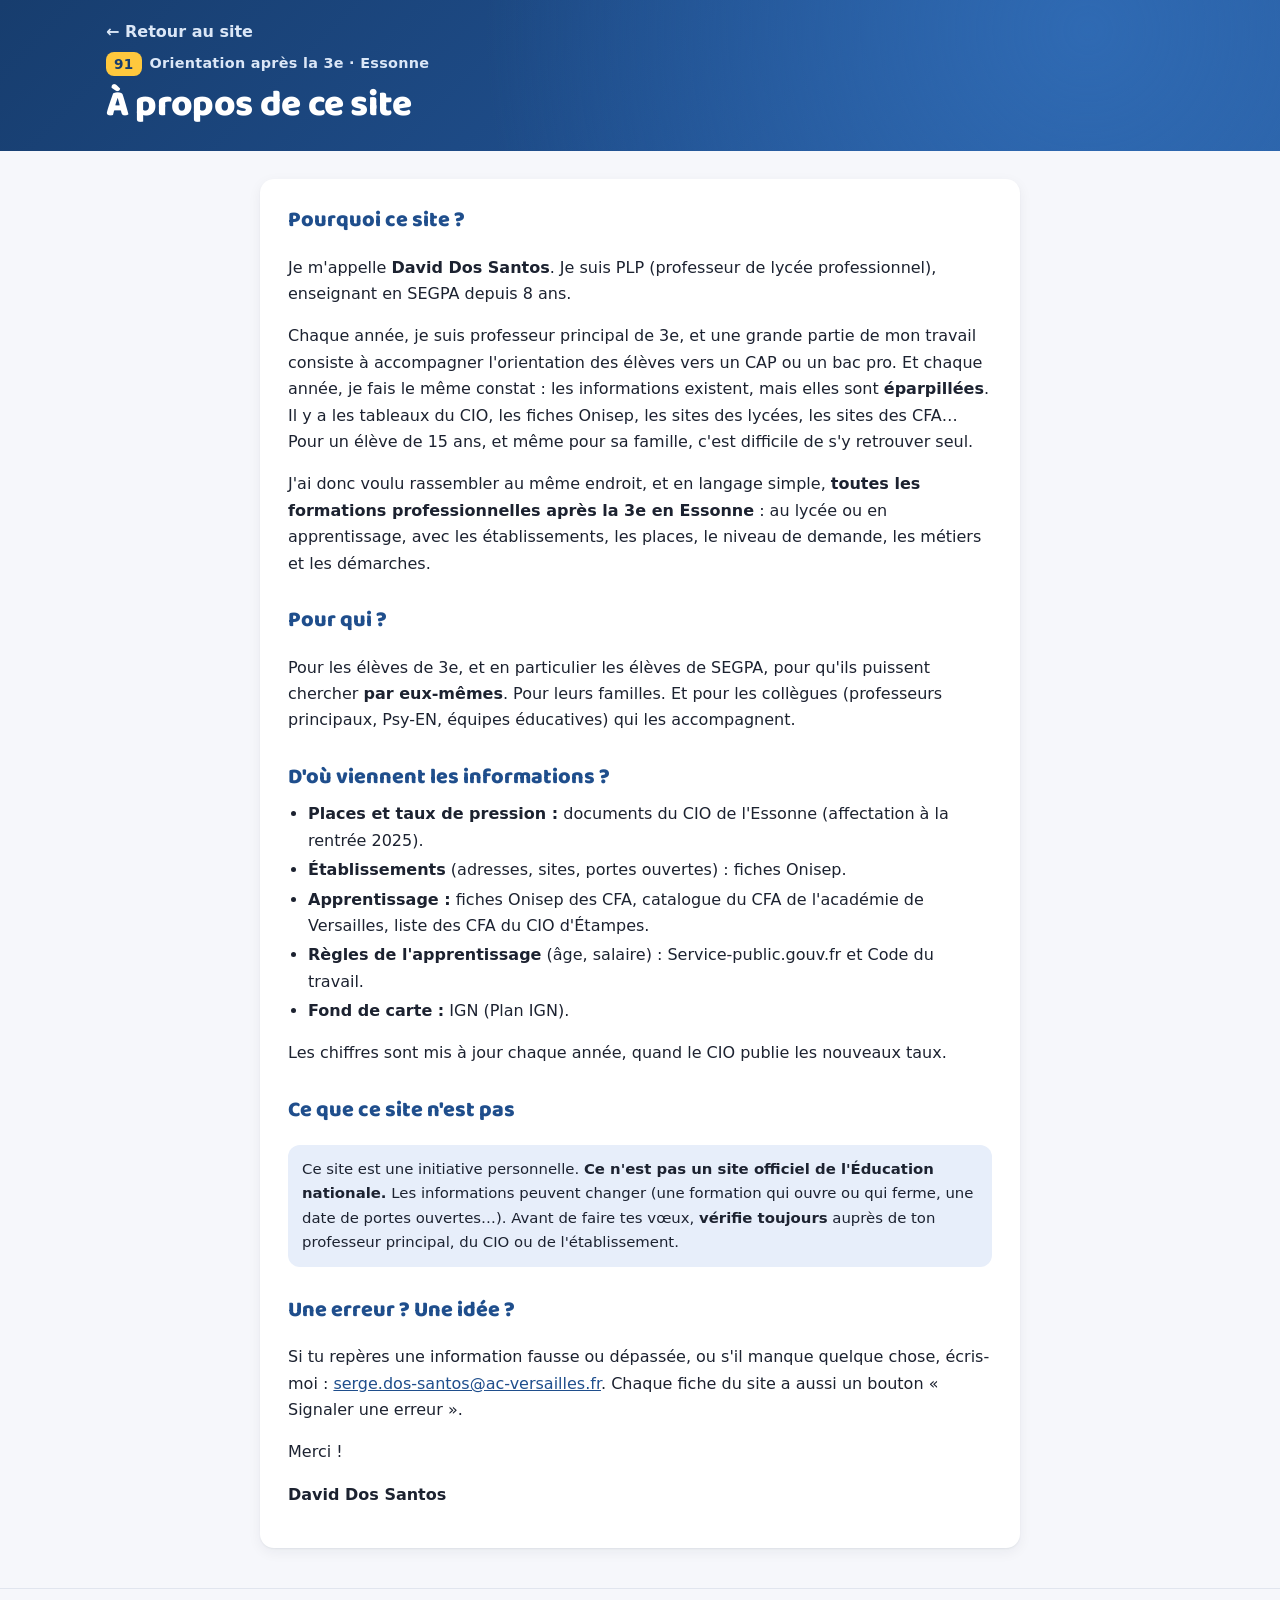
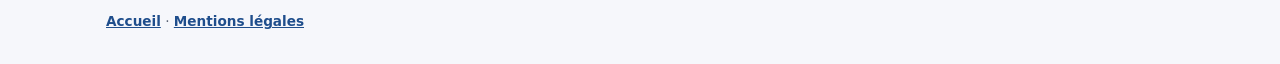
==== apropos.html @ ecbffb73 "Add files via upload" ====
<!doctype html>
<html lang="fr">
<head>
<meta charset="utf-8">
<meta name="viewport" content="width=device-width, initial-scale=1">
<title>À propos — Formations pro en Essonne</title>
<meta name="description" content="Pourquoi ce site, qui l'a fait, d'où viennent les informations.">
<link rel="stylesheet" href="assets/style.css">
</head>
<body>
<header class="entete mini">
  <div class="conteneur">
    <a class="retour" href="index.html">← Retour au site</a>
    <p class="surtitre"><span class="badge-91">91</span> Orientation après la 3e · Essonne</p>
    <h1>À propos de ce site</h1>
  </div>
</header>

<main class="conteneur">
  <article class="page-texte">
    <h2>Pourquoi ce site ?</h2>
    <p>Je m'appelle <strong>David Dos Santos</strong>. Je suis PLP (professeur de lycée professionnel), enseignant en SEGPA depuis 8 ans.</p>
    <p>Chaque année, je suis professeur principal de 3e, et une grande partie de mon travail consiste à accompagner l'orientation des élèves vers un CAP ou un bac pro. Et chaque année, je fais le même constat : les informations existent, mais elles sont <strong>éparpillées</strong>. Il y a les tableaux du CIO, les fiches Onisep, les sites des lycées, les sites des CFA… Pour un élève de 15 ans, et même pour sa famille, c'est difficile de s'y retrouver seul.</p>
    <p>J'ai donc voulu rassembler au même endroit, et en langage simple, <strong>toutes les formations professionnelles après la 3e en Essonne</strong> : au lycée ou en apprentissage, avec les établissements, les places, le niveau de demande, les métiers et les démarches.</p>

    <h2>Pour qui ?</h2>
    <p>Pour les élèves de 3e, et en particulier les élèves de SEGPA, pour qu'ils puissent chercher <strong>par eux-mêmes</strong>. Pour leurs familles. Et pour les collègues (professeurs principaux, Psy-EN, équipes éducatives) qui les accompagnent.</p>

    <h2>D'où viennent les informations ?</h2>
    <ul class="puces">
      <li><strong>Places et taux de pression :</strong> documents du CIO de l'Essonne (affectation à la rentrée 2025).</li>
      <li><strong>Établissements</strong> (adresses, sites, portes ouvertes) : fiches Onisep.</li>
      <li><strong>Apprentissage :</strong> fiches Onisep des CFA, catalogue du CFA de l'académie de Versailles, liste des CFA du CIO d'Étampes.</li>
      <li><strong>Règles de l'apprentissage</strong> (âge, salaire) : Service-public.gouv.fr et Code du travail.</li>
      <li><strong>Fond de carte :</strong> IGN (Plan IGN).</li>
    </ul>
    <p>Les chiffres sont mis à jour chaque année, quand le CIO publie les nouveaux taux.</p>

    <h2>Ce que ce site n'est pas</h2>
    <div class="encadre info">
      <p style="margin:0">Ce site est une initiative personnelle. <strong>Ce n'est pas un site officiel de l'Éducation nationale.</strong> Les informations peuvent changer (une formation qui ouvre ou qui ferme, une date de portes ouvertes…). Avant de faire tes vœux, <strong>vérifie toujours</strong> auprès de ton professeur principal, du CIO ou de l'établissement.</p>
    </div>

    <h2>Une erreur ? Une idée ?</h2>
    <p>Si tu repères une information fausse ou dépassée, ou s'il manque quelque chose, écris-moi : <a href="mailto:serge.dos-santos@ac-versailles.fr?subject=%5BSite%20formations%2091%5D%20Remarque">serge.dos-santos@ac-versailles.fr</a>. Chaque fiche du site a aussi un bouton « Signaler une erreur ».</p>
    <p>Merci !</p>
    <p><strong>David Dos Santos</strong></p>
  </article>
</main>

<footer class="pied">
  <div class="conteneur">
    <p class="liens-pied"><a href="index.html">Accueil</a> · <a href="mentions-legales.html">Mentions légales</a></p>
  </div>
</footer>
</body>
</html>
---- assets/style.css ----
@font-face{font-family:"Baloo 2";font-style:normal;font-weight:600;font-display:swap;src:url(fonts/baloo-2-latin-600-normal.woff2) format("woff2")}
@font-face{font-family:"Baloo 2";font-style:normal;font-weight:800;font-display:swap;src:url(fonts/baloo-2-latin-800-normal.woff2) format("woff2")}
:root{
  --fond:#f6f7fb; --carte:#ffffff; --texte:#1c2230; --doux:#5b6475; --trait:#e1e5ee;
  --primaire:#1f4e8c; --primaire-clair:#e7eefa;
  --vert:#1f8a4c; --vert-fond:#e3f5ea;
  --orange:#b86200; --orange-fond:#fff1dc;
  --rouge:#c0392b; --rouge-fond:#fde7e4;
  --gris-fond:#eef0f4;
  --rayon:14px; --ombre:0 1px 2px rgba(20,30,50,.06),0 4px 14px rgba(20,30,50,.06);
}
*{box-sizing:border-box}
html{-webkit-text-size-adjust:100%}
body{margin:0;background:var(--fond);color:var(--texte);font:16px/1.5 system-ui,-apple-system,"Segoe UI",Roboto,Arial,sans-serif}
button,input,select{font:inherit;color:inherit}
.conteneur{max-width:1100px;margin:0 auto;padding:0 16px}
.visuellement-cache{position:absolute;width:1px;height:1px;overflow:hidden;clip:rect(0 0 0 0)}

.entete{background:radial-gradient(circle at 85% 20%,#2f6ab3 0,transparent 55%),linear-gradient(135deg,#173d6e 0%,#1f4e8c 55%,#2a5fa3 100%);color:#fff;padding:30px 0 44px;position:relative;overflow:hidden}
.entete-grille{display:grid;grid-template-columns:minmax(0,1.6fr) minmax(0,1fr);gap:24px;align-items:center}
.surtitre{display:flex;align-items:center;gap:8px;margin:0 0 10px;font-size:.9rem;font-weight:600;letter-spacing:.02em;color:#dbe7f7}
.badge-91{background:#ffc83d;color:#173d6e;font-weight:800;border-radius:8px;padding:2px 8px;font-size:.85rem}
.entete h1{font-family:"Baloo 2",system-ui,sans-serif;font-weight:800;margin:0 0 10px;font-size:clamp(1.8rem,4.2vw,2.9rem);line-height:1.05;letter-spacing:-.01em}
.surligne{white-space:nowrap;background:linear-gradient(transparent 58%,rgba(255,200,61,.85) 58%);padding:0 4px;border-radius:2px}
.intro{margin:0 0 14px;max-width:52ch;font-size:1.05rem;color:#e6eefa}
.chiffres{list-style:none;display:flex;flex-wrap:wrap;gap:8px;margin:0 0 16px;padding:0}
.chiffres li{background:rgba(255,255,255,.12);border:1px solid rgba(255,255,255,.22);border-radius:999px;padding:4px 12px;font-size:.9rem}
.chiffres strong{font-family:"Baloo 2",system-ui,sans-serif;font-size:1.1rem;color:#ffc83d;margin-right:2px}
.raccourcis{display:flex;flex-wrap:wrap;gap:10px}
.raccourci{border:0;border-radius:12px;padding:11px 16px;font-weight:700;cursor:pointer;background:#fff;color:#173d6e;box-shadow:0 4px 14px rgba(0,0,0,.18);transition:transform .15s}
.raccourci:hover,.raccourci:focus-visible{transform:translateY(-2px)}
.raccourci:first-child{background:#ffc83d}
.illustration{width:100%;max-width:380px;justify-self:end;filter:drop-shadow(0 8px 18px rgba(0,0,0,.2))}
.parcours{list-style:none;display:flex;flex-wrap:wrap;gap:6px 22px;margin:18px auto 0;font-size:.9rem;color:#dbe7f7}
.parcours li{display:flex;align-items:center;gap:8px}
.parcours li:not(:last-child)::after{content:"→";margin-left:14px;opacity:.6}
.parcours span{display:inline-flex;width:24px;height:24px;border-radius:50%;background:rgba(255,255,255,.16);align-items:center;justify-content:center;font-weight:800;color:#ffc83d}
@media (max-width:560px){.raccourci{padding:9px 12px;font-size:.92rem}.entete{padding-bottom:36px}}
@media (max-width:760px){.entete-grille{grid-template-columns:1fr}.illustration{display:none}.parcours li:not(:last-child)::after{display:none}}

.onglets{display:flex;gap:8px;margin:-20px 0 16px;position:relative}
.onglet{flex:1;max-width:200px;border:0;background:#fff;padding:12px 16px;border-radius:12px;font-weight:600;cursor:pointer;box-shadow:var(--ombre);color:var(--doux)}
.onglet.actif{color:var(--primaire);outline:2px solid var(--primaire)}

.outils{display:flex;flex-wrap:wrap;gap:10px;align-items:center;margin-bottom:18px}
.niveaux{display:flex;gap:6px}
.puce{border:1px solid var(--trait);background:#fff;border-radius:999px;padding:8px 14px;cursor:pointer;font-weight:600}
.puce small{font-weight:400;color:var(--doux)}
.puce.actif{background:var(--primaire);border-color:var(--primaire);color:#fff}
.puce.actif small{color:#dfe8f7}
.recherche{flex:1 1 240px}
.recherche input,.choix-ville select{width:100%;padding:10px 14px;border:1px solid var(--trait);border-radius:10px;background:#fff}
.choix-ville{flex:0 1 220px}

.secteurs{display:grid;grid-template-columns:repeat(auto-fill,minmax(150px,1fr));gap:10px;margin-bottom:22px}
.secteur{display:flex;flex-direction:column;align-items:flex-start;gap:4px;text-align:left;background:#fff;border:2px solid transparent;border-radius:var(--rayon);padding:12px;cursor:pointer;box-shadow:var(--ombre)}
.secteur .picto{font-size:1.7rem;line-height:1}
.secteur .nom{font-weight:600;font-size:.92rem;line-height:1.25}
.secteur .nb{font-size:.8rem;color:var(--doux)}
.secteur.actif{border-color:var(--primaire);background:var(--primaire-clair)}
.secteur.vide{opacity:.45}

.entete-resultats{display:flex;align-items:baseline;justify-content:space-between;gap:12px}
.entete-resultats h2{font-size:1.15rem;margin:0 0 12px}
.lien{background:none;border:0;color:var(--primaire);text-decoration:underline;cursor:pointer;padding:0}

.grille{display:grid;grid-template-columns:repeat(auto-fill,minmax(300px,1fr));gap:14px}
.carte{background:var(--carte);border-radius:var(--rayon);box-shadow:var(--ombre);padding:16px;display:flex;flex-direction:column;gap:10px;cursor:pointer;border:2px solid transparent;text-align:left}
.carte:hover,.carte:focus-visible{border-color:var(--primaire)}
.carte h3{margin:0;font-size:1.05rem;line-height:1.3}
.etiquettes{display:flex;flex-wrap:wrap;gap:6px}
.etiquette{font-size:.75rem;font-weight:600;padding:3px 8px;border-radius:999px;background:var(--gris-fond);color:var(--doux)}
.etiquette.cap{background:#e8e3fa;color:#4b3a9c}
.etiquette.bac{background:#dff1f5;color:#0e6475}
.etiquette.segpa{background:var(--vert-fond);color:var(--vert)}
.etiquette.profil{background:var(--orange-fond);color:var(--orange)}
.etiquette.erea{background:#ece6f7;color:#5a3d8a}
.lieux{list-style:none;margin:0;padding:0;display:flex;flex-direction:column;gap:4px;font-size:.9rem}
.lieux li{display:flex;align-items:center;gap:8px}
.lieux .ville{font-weight:600}
.lieux .plus{color:var(--doux)}
.vide-message{background:#fff;border-radius:var(--rayon);padding:24px;text-align:center;color:var(--doux);grid-column:1/-1}

.pastille{display:inline-block;width:12px;height:12px;border-radius:50%;flex:none;background:#c4c9d4}
.pastille.vert{background:var(--vert)} .pastille.orange{background:#e08a00} .pastille.rouge{background:var(--rouge)}

.demande{display:inline-flex;align-items:center;gap:6px;font-size:.8rem;font-weight:600;padding:3px 9px;border-radius:999px;white-space:nowrap}
.demande.vert{background:var(--vert-fond);color:var(--vert)}
.demande.orange{background:var(--orange-fond);color:var(--orange)}
.demande.rouge{background:var(--rouge-fond);color:var(--rouge)}
.demande.aucun{background:var(--gris-fond);color:var(--doux)}

.liste-lycees{display:grid;gap:14px}
.ville-bloc h2{font-size:1.1rem;margin:8px 0}
.lycee{background:#fff;border-radius:var(--rayon);box-shadow:var(--ombre);padding:14px 16px;margin-bottom:10px}
.lycee h3{margin:0 0 8px;font-size:1rem}
.lycee ul{list-style:none;margin:0;padding:0;display:flex;flex-direction:column;gap:6px}
.lycee li button{all:unset;cursor:pointer;display:flex;flex-wrap:wrap;align-items:center;gap:8px;width:100%}
.lycee li button:hover .f-nom,.lycee li button:focus-visible .f-nom{text-decoration:underline;color:var(--primaire)}
.f-nom{flex:1 1 200px}

.legende{background:#fff;border-radius:var(--rayon);box-shadow:var(--ombre);padding:18px 20px;margin:28px 0}
.legende h2{margin:0 0 8px;font-size:1.05rem}
.legende ul{list-style:none;padding:0;margin:10px 0;display:grid;gap:8px}
.legende li{display:flex;gap:10px;align-items:baseline}
.note{color:var(--doux);font-size:.9rem;margin-bottom:0}

dialog{border:0;border-radius:18px;padding:0;width:min(640px,calc(100% - 24px));max-height:calc(100% - 24px);box-shadow:0 20px 60px rgba(0,0,0,.25)}
dialog::backdrop{background:rgba(15,23,42,.5)}
.fiche-contenu{padding:22px}
.fiche-haut{display:flex;justify-content:space-between;gap:12px;align-items:flex-start}
.fiche-haut h2{margin:6px 0 0;font-size:1.35rem;line-height:1.25}
.fermer{border:0;background:var(--gris-fond);border-radius:50%;width:38px;height:38px;font-size:1.3rem;cursor:pointer;flex:none}
.encadre{border-radius:12px;padding:12px 14px;margin:14px 0;font-size:.93rem}
.encadre.segpa{background:var(--vert-fond)}
.encadre.profil{background:var(--orange-fond)}
.encadre.erea{background:#f1ecfa}
.encadre.info{background:var(--primaire-clair)}
.encadre.a-venir{background:var(--gris-fond);color:var(--doux)}
.fiche h3{font-size:1rem;margin:18px 0 8px}
.offre{border:1px solid var(--trait);border-radius:12px;padding:10px 12px;margin-bottom:8px}
.offre-ligne{display:flex;flex-wrap:wrap;gap:8px;align-items:center;justify-content:space-between}
.offre-lycee{font-weight:600}
.offre-ville{color:var(--doux);font-size:.9rem}
details{margin-top:6px;font-size:.88rem;color:var(--doux)}
summary{cursor:pointer;color:var(--primaire)}

.pied{border-top:1px solid var(--trait);padding:18px 0 28px;color:var(--doux);font-size:.85rem}
.pied p{margin:4px 0}

@media (max-width:560px){
  .onglet{padding:10px 8px;font-size:.92rem}
  .choix-ville{flex:1 1 100%}
  .secteurs{grid-template-columns:repeat(2,1fr)}
  .grille{grid-template-columns:1fr}
}

/* ---- Phase 3 : carte, fiches enrichies ---- */
.accroche{margin:0;color:var(--doux);font-size:.9rem;line-height:1.4;display:-webkit-box;-webkit-line-clamp:2;-webkit-box-orient:vertical;overflow:hidden}
.fiche p{margin:6px 0 10px}
.fiche h4{font-size:.92rem;margin:14px 0 6px;color:var(--doux);text-transform:uppercase;letter-spacing:.03em}
.puces{margin:6px 0 10px;padding-left:20px}
.puces li{margin:3px 0}
.bouton-lien{display:inline-flex;align-items:center;gap:6px;padding:9px 14px;border-radius:10px;border:1px solid var(--trait);background:#fff;color:var(--primaire);font-weight:600;text-decoration:none;font-size:.92rem}
.bouton-lien:hover{border-color:var(--primaire)}
.bouton-lien.principal{background:var(--primaire);color:#fff;border-color:var(--primaire)}
.actions{display:flex;flex-wrap:wrap;gap:8px;margin:10px 0 4px}
.adresse{font-weight:500}
.offre-lycee{font-weight:600;text-align:left;text-decoration:none;color:var(--texte)}
.offre-lycee:hover{text-decoration:underline;color:var(--primaire)}
details a{color:var(--primaire)}
.lien-titre{all:unset;cursor:pointer}
.lien-titre:hover,.lien-titre:focus-visible{text-decoration:underline;color:var(--primaire)}
.liste-f{list-style:none;padding:0;margin:0;display:flex;flex-direction:column;gap:6px}
.liste-f li button{all:unset;cursor:pointer;display:flex;flex-wrap:wrap;align-items:center;gap:8px;width:100%;padding:8px 10px;border:1px solid var(--trait);border-radius:10px;box-sizing:border-box}
.liste-f li button:hover{border-color:var(--primaire)}
.carte-geo{height:520px;border-radius:var(--rayon);box-shadow:var(--ombre);overflow:hidden;background:#dfe6ee;z-index:0}
.aide-carte{margin:0 0 10px;color:var(--doux)}
.repere{background:var(--primaire);color:#fff;border:3px solid #fff;border-radius:50%;display:flex;align-items:center;justify-content:center;font-weight:700;box-shadow:0 2px 6px rgba(0,0,0,.35)}
.bulle ul{list-style:none;padding:0;margin:6px 0 0}
.bulle li{margin:6px 0}
.bulle .lien{font:inherit;font-weight:600}
@media (max-width:560px){.carte-geo{height:420px}}

/* ---- Phase 4 : apprentissage ---- */
:root{--appr:#6b3fa0;--appr-fond:#efe7fa}
.pastille.appr{background:var(--appr)}
.demande.appr{background:var(--appr-fond);color:var(--appr)}
.etiquette.appr{background:var(--appr-fond);color:var(--appr)}
.encadre.appr{background:var(--appr-fond)}
.mini-appr{color:var(--appr);font-weight:600}
.voies .puce.actif{background:var(--appr);border-color:var(--appr)}
.voies .puce[data-voie="TOUTES"].actif{background:var(--primaire);border-color:var(--primaire)}
.onglet-appr{color:var(--appr)}
.onglet-appr.actif{outline-color:var(--appr);color:var(--appr)}
.onglets{flex-wrap:wrap}
.guide h2{font-size:1.4rem;margin:6px 0 8px}
.chapo{font-size:1.05rem;max-width:75ch}
.guide-grille{display:grid;grid-template-columns:repeat(auto-fill,minmax(320px,1fr));gap:14px;margin:16px 0 22px}
.guide-bloc{background:#fff;border-radius:var(--rayon);box-shadow:var(--ombre);padding:16px 18px}
.guide-bloc h3{margin:0 0 8px;font-size:1.05rem}
.guide-bloc p{margin:6px 0}
.guide-bloc.important{border:2px solid var(--appr)}
.salaire,.compare{width:100%;border-collapse:collapse;font-size:.9rem;margin:8px 0}
.salaire caption{text-align:left;font-weight:600;margin-bottom:4px}
.salaire th,.salaire td,.compare th,.compare td{border-bottom:1px solid var(--trait);padding:6px 4px;text-align:left;vertical-align:top}
.guide > h3{font-size:1.05rem}
@media (max-width:560px){.onglet{flex:1 1 45%;max-width:none}.guide-grille{grid-template-columns:1fr}.voies{flex-wrap:wrap}}
[hidden]{display:none!important}
.signaler{margin:6px 0 10px;color:#9c3d00;border-color:#f0c9a8}
.signaler-fiche{margin:18px 0 0;padding-top:12px;border-top:1px solid var(--trait);font-size:.9rem}
.signaler-fiche a{color:#9c3d00}

/* ---- Signature, pages annexes ---- */
.signature{color:var(--texte);margin:8px 0 2px}
.liens-pied a{color:var(--primaire);font-weight:600}
.entete.mini{padding:20px 0 26px}
.entete.mini h1{font-size:clamp(1.6rem,4vw,2.3rem);margin:4px 0 0}
.retour{display:inline-block;color:#dbe7f7;text-decoration:none;font-weight:600;margin-bottom:8px}
.retour:hover{color:#fff;text-decoration:underline}
.page-texte{max-width:760px;margin:28px auto 40px;background:#fff;border-radius:var(--rayon);box-shadow:var(--ombre);padding:24px 28px;line-height:1.65}
.page-texte h2{font-family:"Baloo 2",system-ui,sans-serif;font-size:1.35rem;color:var(--primaire);margin:26px 0 6px}
.page-texte h2:first-child{margin-top:0}
.page-texte .encadre{margin:16px 0}
.page-texte a{color:var(--primaire)}
@media (max-width:560px){.page-texte{padding:18px 16px;margin:18px auto 28px}}

/* ---- Légende des couleurs (en haut) ---- */
.legende-barre{flex:1 1 100%;background:#fff;border:1px solid var(--trait);border-radius:12px;padding:0}
.legende-barre summary{list-style:none;cursor:pointer;display:flex;flex-wrap:wrap;align-items:center;gap:6px 16px;padding:10px 14px;font-size:.92rem}
.legende-barre summary::-webkit-details-marker{display:none}
.legende-titre{font-weight:700}
.leg{display:inline-flex;align-items:center;gap:6px;font-weight:600}
.leg-aide{margin-left:auto;color:var(--primaire);font-weight:700;white-space:nowrap}
.legende-barre[open] .leg-aide{opacity:.6}
.legende-detail{padding:0 16px 12px;border-top:1px solid var(--trait)}
.legende-detail ul{list-style:none;padding:0;margin:10px 0;display:grid;gap:8px}
.legende-detail li{display:flex;gap:10px;align-items:baseline}
.legende-detail p{margin:10px 0 0}
@media (max-width:560px){.leg-aide{margin-left:0}}
.legende-barre summary{color:var(--texte)}.leg-aide{color:var(--primaire)}

/* ---- Recherche : filtres suspendus ---- */
.info-recherche{flex:1 1 100%;margin:0;padding:10px 14px;border-radius:12px;background:var(--primaire-clair);color:var(--texte);font-size:.93rem}
.suspendu{opacity:.45}
.seul-appr{margin:0;font-size:.85rem;font-weight:600;color:var(--appr)}
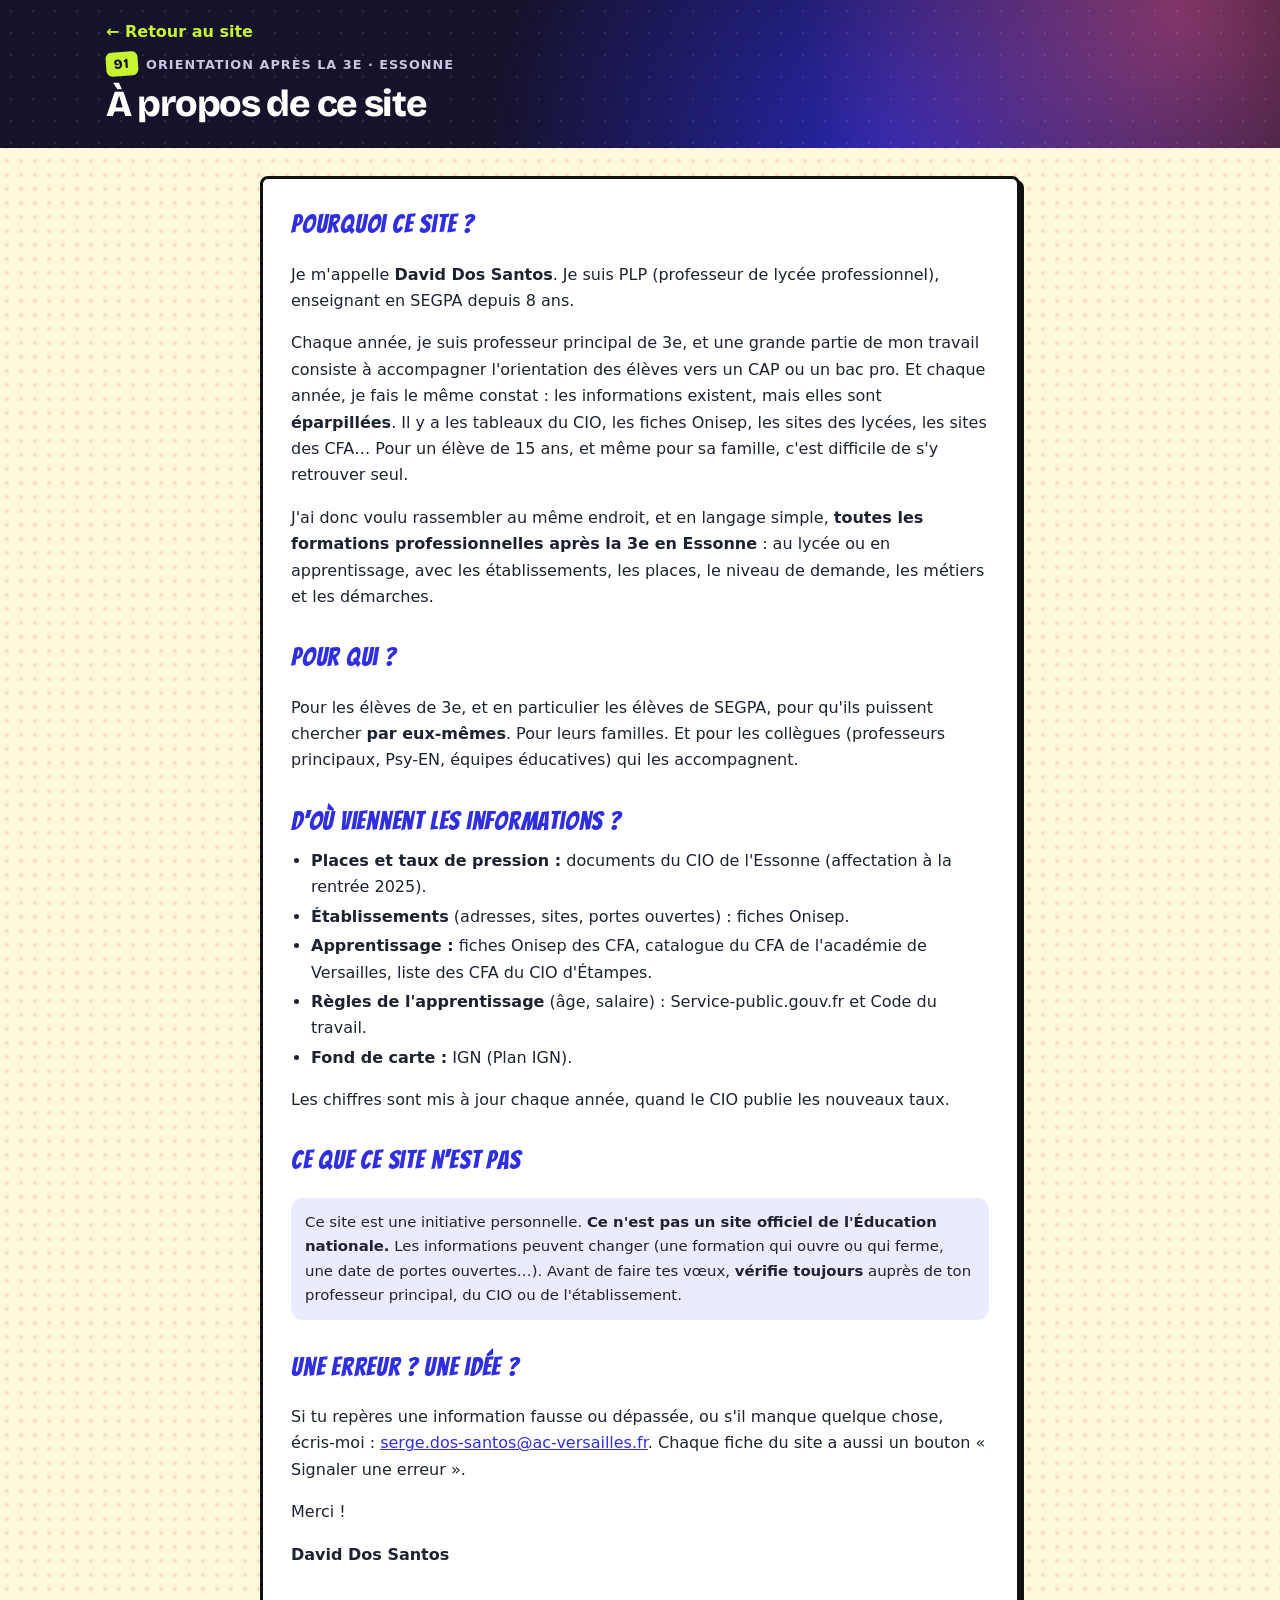
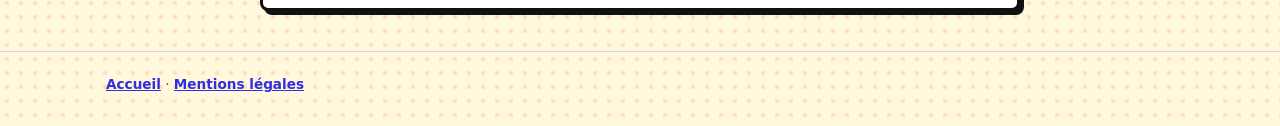
==== commit d1c238ce: "Style BD pour le contenu du site (le haut de page reste inchangé) + fiche toujours sur fond clair Co" ====
--- a/apropos.html
+++ b/apropos.html
@@ -6,6 +6,7 @@
 <title>À propos — Formations pro en Essonne</title>
 <meta name="description" content="Pourquoi ce site, qui l'a fait, d'où viennent les informations.">
 <link rel="stylesheet" href="assets/style.css">
+<link rel="stylesheet" href="assets/style-bd.css">
 </head>
 <body>
 <header class="entete mini">
--- a/assets/style.css
+++ b/assets/style.css
@@ -224,3 +224,131 @@
 .info-recherche{flex:1 1 100%;margin:0;padding:10px 14px;border-radius:12px;background:var(--primaire-clair);color:var(--texte);font-size:.93rem}
 .suspendu{opacity:.45}
 .seul-appr{margin:0;font-size:.85rem;font-weight:600;color:var(--appr)}
+.temps-plein-carte{margin:0;font-size:.85rem;font-weight:600;color:var(--primaire)}
+.encadre.info .lien{display:inline;text-align:left;padding:0}
+
+/* ==== Thème « ado » (2026-11) : typo plus affirmée, contrastes forts, style sticker ==== */
+@font-face{font-family:"Bricolage Grotesque";font-style:normal;font-weight:700;font-display:swap;src:url(fonts/bricolage-grotesque-latin-700-normal.woff2) format("woff2")}
+@font-face{font-family:"Bricolage Grotesque";font-style:normal;font-weight:800;font-display:swap;src:url(fonts/bricolage-grotesque-latin-800-normal.woff2) format("woff2")}
+:root{
+  --encre:#15122b; --fond:#f4f3f8; --trait:#d9d6e6; --doux:#55516b;
+  --primaire:#2f2ee0; --primaire-clair:#ebebff;
+  --lime:#c6f432; --rose:#ff5d8f; --ciel:#7cd4ff; --jaune:#ffd23f;
+  --titre:"Bricolage Grotesque",system-ui,sans-serif;
+  --ombre:0 0 0 1.5px var(--encre); --ombre-dure:4px 4px 0 var(--encre);
+  --rayon:16px;
+}
+body{background:var(--fond)}
+
+/* En-tête */
+.entete{background:
+  radial-gradient(circle at 92% 8%,rgba(255,93,143,.45) 0,transparent 32%),
+  radial-gradient(circle at 70% 110%,rgba(47,46,224,.75) 0,transparent 45%),
+  var(--encre);padding:34px 0 52px}
+.entete::before{content:"";position:absolute;inset:0;background-image:radial-gradient(rgba(255,255,255,.09) 1px,transparent 1px);background-size:22px 22px;pointer-events:none}
+.entete > *{position:relative}
+.surtitre{color:#c9c5e0;text-transform:uppercase;letter-spacing:.08em;font-size:.8rem;font-weight:700}
+.badge-91{background:var(--lime);color:var(--encre);border-radius:6px;font-family:var(--titre);transform:rotate(-4deg);display:inline-block}
+.entete h1{font-family:var(--titre);font-size:clamp(2.2rem,5.4vw,4rem);line-height:.98;letter-spacing:-.035em;margin-bottom:14px}
+.surligne{display:inline-block;background:var(--lime);color:var(--encre);padding:0 .18em .04em;border-radius:6px;transform:rotate(-1.5deg);margin:4px 0}
+.intro{color:#dcd9ee}
+.chiffres{gap:10px}
+.chiffres li{background:transparent;border:1.5px solid rgba(255,255,255,.28);border-radius:12px;padding:6px 12px;color:#dcd9ee}
+.chiffres strong{font-family:var(--titre);font-size:1.35rem;color:#fff;margin-right:4px}
+.chiffres li:nth-child(1) strong{color:var(--lime)} .chiffres li:nth-child(2) strong{color:var(--ciel)} .chiffres li:nth-child(3) strong{color:var(--rose)}
+.raccourci{border:2px solid var(--encre);border-radius:14px;background:#fff;color:var(--encre);box-shadow:4px 4px 0 rgba(255,255,255,.9);font-weight:800;transition:transform .12s,box-shadow .12s}
+.raccourci:first-child{background:var(--lime)}
+.raccourci:hover,.raccourci:focus-visible{transform:translate(-2px,-2px);box-shadow:6px 6px 0 rgba(255,255,255,.9)}
+.raccourci:focus-visible{outline:3px solid var(--rose);outline-offset:3px}
+.parcours{color:#c9c5e0}
+.parcours span{background:transparent;border:1.5px solid var(--lime);color:var(--lime);font-family:var(--titre)}
+
+/* Stickers (remplacent l'illustration) */
+.stickers{position:relative;height:280px;width:100%;max-width:400px;justify-self:end}
+.sticker{position:absolute;font-family:var(--titre);font-weight:800;font-size:1.05rem;padding:9px 15px;border-radius:14px;border:2px solid var(--encre);color:var(--encre);box-shadow:4px 4px 0 rgba(0,0,0,.45);white-space:nowrap}
+.s1{top:6px;left:18px;background:var(--jaune);transform:rotate(-7deg)}
+.s2{top:30px;right:0;background:var(--rose);transform:rotate(6deg)}
+.s3{top:98px;left:70px;background:#fff;transform:rotate(3deg)}
+.s4{top:150px;right:12px;background:var(--ciel);transform:rotate(-5deg)}
+.s5{top:190px;left:0;background:var(--lime);transform:rotate(-3deg)}
+.s6{top:236px;left:80px;background:#fff;transform:rotate(5deg)}
+.sticker-rond{position:absolute;top:226px;right:-4px;width:84px;height:84px;border-radius:50%;background:var(--primaire);color:#fff;border:2px solid #fff;display:flex;align-items:center;justify-content:center;text-align:center;font-family:var(--titre);font-weight:800;font-size:.8rem;line-height:1.05;transform:rotate(12deg)}
+@media (max-width:760px){.stickers{display:none}}
+
+/* Onglets */
+.onglets{margin-top:-24px}
+.onglet{background:#fff;color:var(--encre);border:2px solid var(--encre);box-shadow:none;border-radius:14px;font-weight:700}
+.onglet.actif{background:var(--encre);color:#fff;outline:0;box-shadow:4px 4px 0 var(--lime)}
+.onglet-appr{color:var(--appr)}
+.onglet-appr.actif{background:var(--appr);color:#fff;box-shadow:4px 4px 0 var(--encre)}
+.onglet:focus-visible,.puce:focus-visible,.secteur:focus-visible,.carte:focus-visible{outline:3px solid var(--primaire);outline-offset:2px}
+
+/* Filtres */
+.puce{border:1.5px solid var(--encre);font-weight:700}
+.puce.actif{background:var(--encre);border-color:var(--encre)}
+.puce.actif small{color:#d8d5ea}
+.recherche input,.choix-ville select{border:1.5px solid var(--encre);border-radius:12px}
+.recherche input:focus,.choix-ville select:focus{outline:3px solid var(--lime);outline-offset:0;box-shadow:0 0 0 5px var(--encre)}
+.legende-barre{border:1.5px solid var(--encre)}
+
+/* Secteurs */
+.secteur{border:1.5px solid var(--encre);box-shadow:none;transition:transform .12s,box-shadow .12s}
+.secteur:hover{transform:translate(-2px,-2px);box-shadow:var(--ombre-dure)}
+.secteur .nom{font-family:var(--titre);font-weight:700;font-size:1rem;letter-spacing:-.01em}
+.secteur .picto{font-size:1.9rem}
+.secteur.actif{background:var(--lime);border-color:var(--encre);box-shadow:var(--ombre-dure)}
+.secteur.actif .nb{color:var(--encre)}
+
+/* Titres */
+.entete-resultats h2,.ville-bloc h2,.guide h2{font-family:var(--titre);font-weight:800;letter-spacing:-.02em}
+.entete-resultats h2{font-size:1.6rem}
+
+/* Cartes formations */
+.carte,.lycee,.guide-bloc,.vide-message,.page-texte{border:1.5px solid var(--encre);box-shadow:none}
+.carte{transition:transform .12s,box-shadow .12s}
+.carte:hover,.carte:focus-visible{border-color:var(--encre);transform:translate(-3px,-3px);box-shadow:var(--ombre-dure)}
+.carte h3,.lycee h3,.guide-bloc h3{font-family:var(--titre);font-weight:800;letter-spacing:-.015em}
+.carte h3{font-size:1.2rem}
+.etiquette{font-weight:700}
+.etiquette.cap{background:#ffe3ec;color:#a3164a}
+.etiquette.bac{background:#e0f4ff;color:#075a85}
+.guide-bloc.important{border-width:2px;border-color:var(--appr);box-shadow:4px 4px 0 var(--appr)}
+
+/* Boutons-liens, fiche */
+.bouton-lien{border:1.5px solid var(--encre);border-radius:12px;color:var(--encre);font-weight:700}
+.bouton-lien:hover{border-color:var(--encre);box-shadow:3px 3px 0 var(--encre)}
+.bouton-lien.principal{background:var(--encre);border-color:var(--encre);color:#fff}
+.signaler{color:#9c3d00;border-color:#9c3d00}
+dialog{border:2px solid var(--encre);box-shadow:8px 8px 0 var(--encre)}
+.fiche-haut h2{font-family:var(--titre);font-weight:800;font-size:1.6rem;letter-spacing:-.02em}
+.repere{background:var(--encre);border-color:var(--lime)}
+.page-texte h2{font-family:var(--titre)}
+.retour{color:var(--lime)}
+
+@media (prefers-reduced-motion:reduce){.carte,.secteur,.raccourci{transition:none}.carte:hover,.secteur:hover,.raccourci:hover{transform:none}}
+
+/* Icônes des secteurs : pastille colorée façon sticker */
+.secteur .picto{display:inline-flex;align-items:center;justify-content:center;width:56px;height:56px;border-radius:14px;border:1.5px solid var(--encre);background:var(--c,var(--lime));color:var(--encre);margin-bottom:6px;transform:rotate(-4deg);transition:transform .15s}
+.secteur:nth-child(even) .picto{transform:rotate(4deg)}
+.secteur:hover .picto{transform:rotate(0) scale(1.08)}
+.secteur:nth-child(6n+1){--c:#fff1bf} .secteur:nth-child(6n+2){--c:#dff3ff} .secteur:nth-child(6n+3){--c:#ffe1ea}
+.secteur:nth-child(6n+4){--c:#eefcc8} .secteur:nth-child(6n+5){--c:#ffe8d6} .secteur:nth-child(6n+6){--c:#ebe4ff}
+.secteur .picto img{width:40px;height:40px;display:block;filter:drop-shadow(0 2px 2px rgba(0,0,0,.18))}
+.secteur.actif .picto{background:#fff;box-shadow:3px 3px 0 var(--encre);transform:rotate(0) scale(1.06)}
+@media (prefers-reduced-motion:reduce){.secteur .picto{transition:none}}
+
+/* Icône du secteur sur chaque carte formation et dans la fiche */
+.carte{position:relative}
+.carte .etiquettes,.carte h3{padding-right:52px}
+.carte-picto{position:absolute;top:12px;right:12px;width:46px;height:46px;border-radius:12px;border:1.5px solid var(--encre);background:#fff;display:flex;align-items:center;justify-content:center;transform:rotate(5deg);transition:transform .15s}
+.carte-picto img{width:32px;height:32px;display:block}
+.carte:hover .carte-picto{transform:rotate(0) scale(1.08)}
+.etiquette-secteur{display:inline-flex;align-items:center;gap:5px}
+.etiquette-secteur img{width:18px;height:18px}
+@media (prefers-reduced-motion:reduce){.carte-picto{transition:none}}
+.carte-picto.t1{background:#fff1bf}.carte-picto.t2{background:#dff3ff}.carte-picto.t3{background:#ffe1ea}.carte-picto.t4{background:#eefcc8}.carte-picto.t5{background:#ffe8d6}.carte-picto.t6{background:#ebe4ff}
+
+/* Toujours en clair : évite que la fiche passe en fond sombre (mode sombre du navigateur) */
+:root{color-scheme:light}
+dialog{background:#fff;color:var(--texte)}
+.encadre{color:var(--texte)}
--- a/assets/style-bd.css
+++ b/assets/style-bd.css
@@ -0,0 +1,25 @@
+/* ==== Style BD pour le contenu (le haut de page garde le style de style.css) ==== */
+@font-face{font-family:"Bangers";font-weight:400;font-display:swap;src:url(fonts/bangers-latin-400-normal.woff2) format("woff2")}
+:root{--encre:#111;--jaune:#ffd600;--rouge:#ff2d2d;--bleu:#1fb6ff;--titre:"Bangers",system-ui,sans-serif;--rayon:10px;}
+body{background:#fff8dc radial-gradient(rgba(255,45,45,.13) 2px,transparent 2.5px) 0 0/14px 14px}
+/* onglets & filtres */
+.onglet{border:3px solid var(--encre);border-radius:10px;font-family:var(--titre);font-weight:400;font-size:1.2rem;letter-spacing:.04em}
+.onglet.actif{background:var(--jaune);color:var(--encre);box-shadow:5px 5px 0 var(--encre)}
+.onglet-appr.actif{background:var(--appr);color:#fff}
+.puce,.recherche input,.choix-ville select,.legende-barre{border:2.5px solid var(--encre)}
+.puce.actif{background:var(--rouge);border-color:var(--encre)}
+/* cases de BD */
+.secteur,.carte,.lycee,.guide-bloc,.vide-message,.page-texte{border:3px solid var(--encre);border-radius:8px;background:#fff;box-shadow:4px 4px 0 var(--encre)}
+.secteur:hover,.carte:hover,.carte:focus-visible{box-shadow:7px 7px 0 var(--encre)}
+.secteur.actif{background:var(--jaune)}
+.secteur .nom{font-family:var(--titre);font-weight:400;font-size:1.15rem;letter-spacing:.03em}
+.carte h3,.guide-bloc h3,.fiche-haut h2,.guide h2{font-family:var(--titre);font-weight:400;letter-spacing:.03em;font-size:1.45rem}
+.secteur .picto,.carte-picto{border:3px solid var(--encre);border-radius:50%}
+.etiquette{border:1.5px solid var(--encre)}
+dialog{border:4px solid var(--encre);border-radius:12px;box-shadow:10px 10px 0 var(--encre)}
+.bouton-lien{border:2.5px solid var(--encre)}
+.bouton-lien.principal{background:var(--rouge);border-color:var(--encre)}
+.onglet.actif{box-shadow:5px 5px 0 var(--lime)}
+.entete{--titre:"Bricolage Grotesque",system-ui,sans-serif;--jaune:#ffd23f;--encre:#15122b}
+.entete-resultats h2{font-family:var(--titre);font-weight:400;font-size:2.1rem;letter-spacing:.04em;background:var(--jaune);border:3px solid var(--encre);padding:0 14px;display:inline-block;transform:rotate(-1deg);box-shadow:4px 4px 0 var(--encre)}
+.page-texte h2{font-weight:400;letter-spacing:.03em;font-size:1.6rem}
